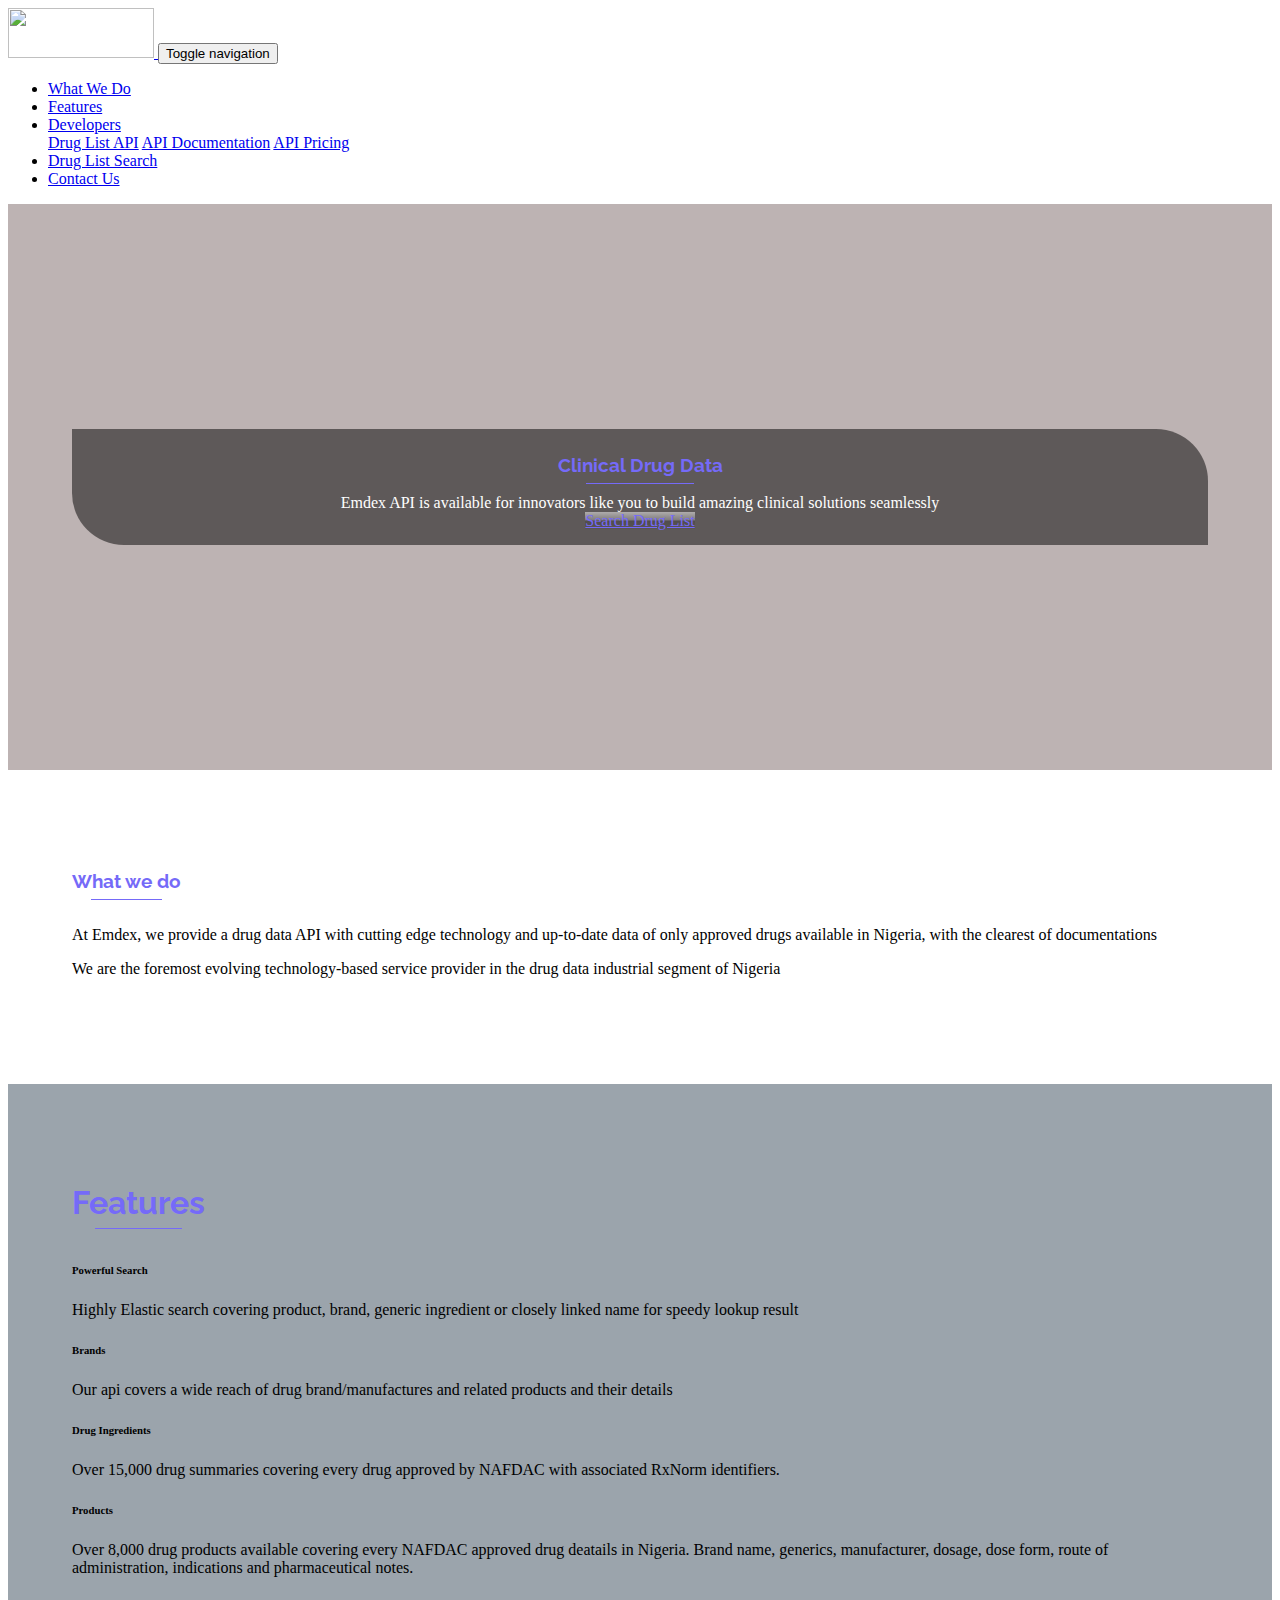
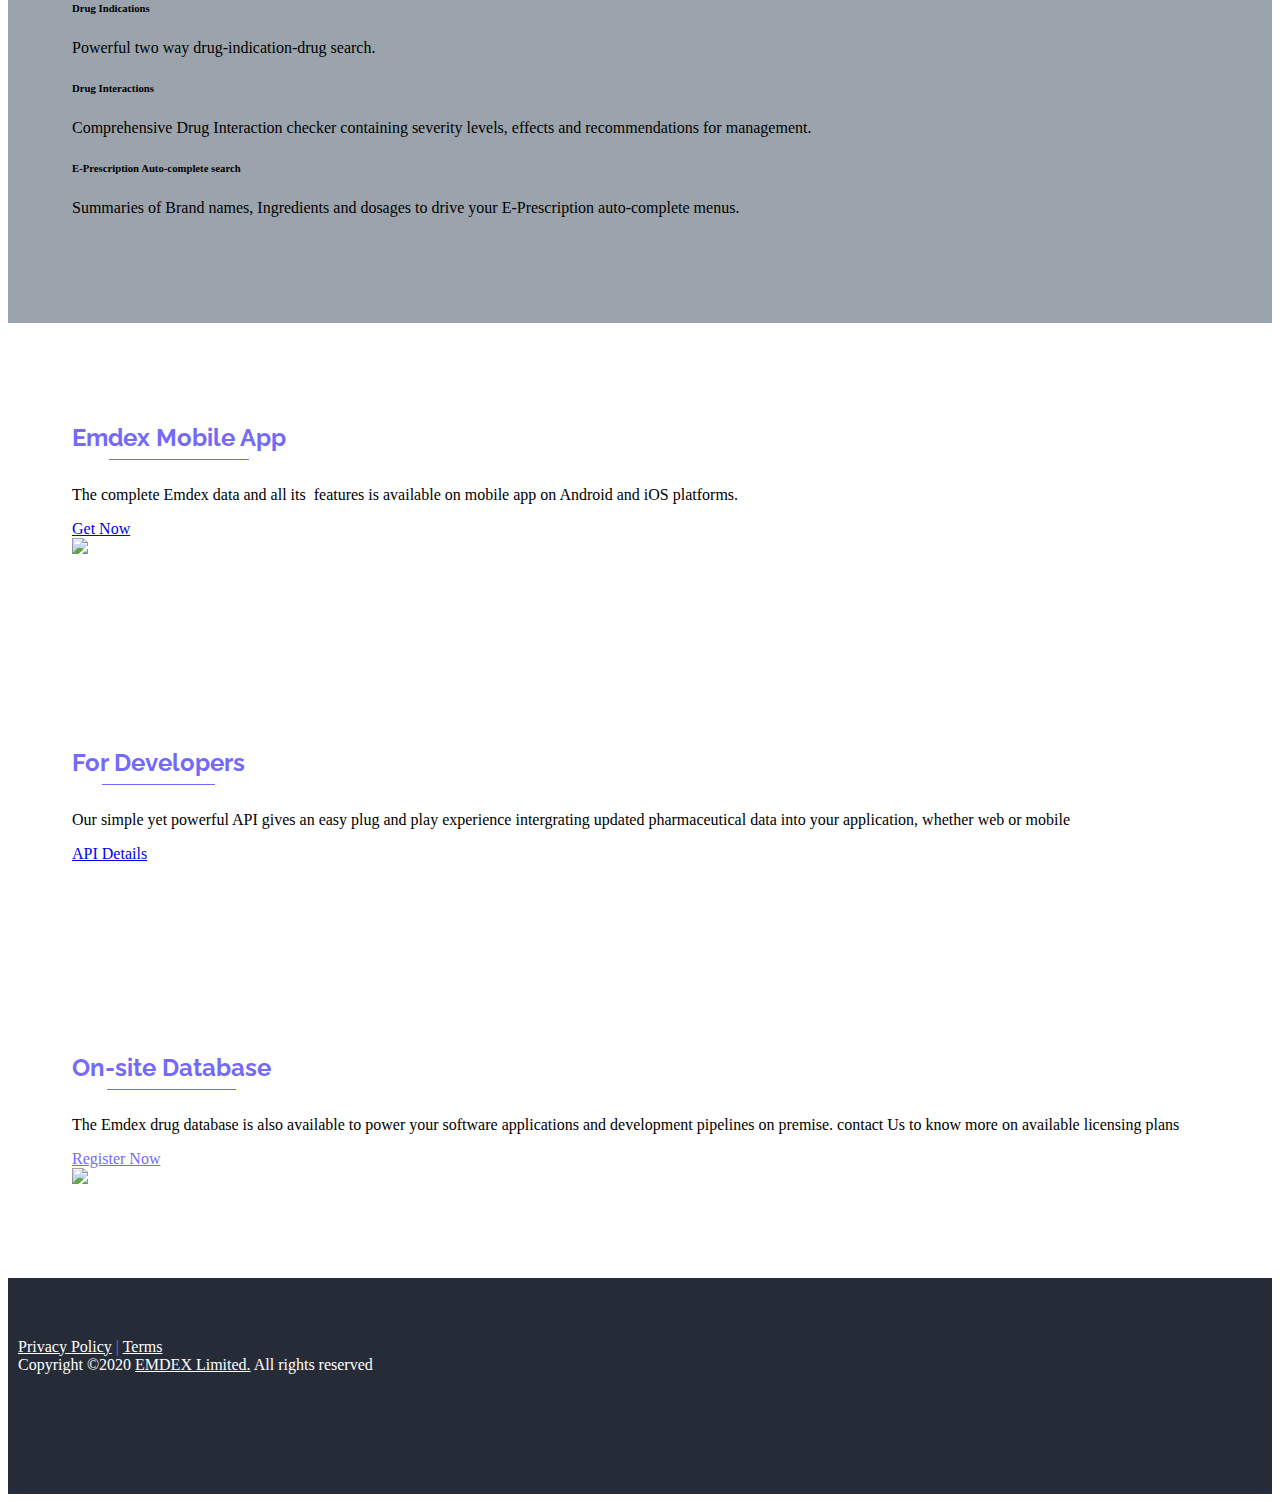
==== index.html @ ae84e309 "content added" ====
<!DOCTYPE html>
<html>

<head>
    <meta charset="utf-8" />
    <meta name="viewport" content="width=device-width, initial-scale=1.0, shrink-to-fit=no" />
    <title>DrugList Design</title>

    <link rel="preconnect" href="https://fonts.gstatic.com" />
    <link href="https://fonts.googleapis.com/css2?family=Raleway" rel="stylesheet" />

    <link rel="stylesheet" href="assets/bootstrap/css/bootstrap.min.css" />
    <link rel="stylesheet" href="assets/fonts/font-awesome.min.css" />

    <link rel="stylesheet" href="assets/css/features.css" />
    <link rel="stylesheet" href="assets/css/footer.css" />
    <link rel="stylesheet" href="https://cdnjs.cloudflare.com/ajax/libs/aos/2.1.1/aos.css" />
    <link rel="stylesheet" href="assets/css/mobile-side-menu.css" />
    <link rel="stylesheet" href="assets/css/header-nav.css" />
    <link rel="stylesheet" href="assets/css/section-1.css" />
    <link rel="stylesheet" href="assets/css/styles.css" />
    <link rel="stylesheet" href="style.css">
    <link rel="stylesheet" href="https://cdn.lineicons.com/2.0/LineIcons.css">
    <style>

    </style>
</head>

<body>
    <nav class="navbar navbar-light navbar-expand-lg">
        <div class="container">
            <a class="navbar-brand" href="#">
                <img src="https://emdexonline.com/wp-content/uploads/2017/12/logo-1.png" width="146" height="50" />
            </a>
            <button class="btn navbar-toggler border-0 show-mobile-navig" type="button">
                <span class="sr-only">Toggle navigation</span>
                <span class="navbar-toggler-icon"></span>
            </button>
            <div class="collapse navbar-collapse">
                <ul class="nav navbar-nav ml-auto">
                    <li class="nav-item header-nav" role="presentation">
                        <a class="nav-link" href="#whatwedo">What We Do</a>
                    </li>
                    <li class="nav-item header-nav" role="presentation">
                        <a class="nav-link active" href="#features">Features</a>
                    </li>
                    <li class="nav-item dropdown header-nav-dropdown">
                        <a class="dropdown-toggle nav-link" data-toggle="dropdown" aria-expanded="false"
                            href="#">Developers</a>
                        <div class="dropdown-menu" role="menu">
                            <a class="dropdown-item" role="presentation" href="#">Drug List API</a>
                            <a class="dropdown-item" role="presentation" href="#">API Documentation</a>
                            <a class="dropdown-item" role="presentation" href="#">API Pricing</a>
                        </div>
                    </li>
                    <li class="nav-item header-nav" role="presentation">
                        <a class="nav-link" href="/search">Drug List Search</a>
                    </li>
                    <li class="nav-item header-nav" role="presentation">
                        <a class="nav-link" href="/search">Contact Us</a>
                    </li>
                </ul>
            </div>
        </div>
    </nav>
    <div class="d-lg-none mobile-menu-overlay close-mobile-navig"></div>
    <div class="d-lg-none mobile-menu-box p-4">
        <button class="close text-danger fa-2x p-1 close-mobile-navig" id="mobile-menu-close-button">
            <span aria-hidden="true">×</span>
        </button>
        <div class="pb-5">
            <div class="mobile-menu-navigations">
                <a class="nav-link mobile-menu-navig" href="#whatwedo">What We Do</a>
                <a class="nav-link mobile-menu-navig" href="#features">Features</a>
                <div class="dropdown nav-dropdown mobile-menu-navig">
                    <a class="btn btn-block dropdown-toggle text-left" data-toggle="dropdown" aria-expanded="false"
                        role="button">Developer
                    </a>
                    <div class="dropdown-menu" role="menu">
                        <a class="dropdown-item" role="presentation" href="#">Drug List API</a>
                        <a class="dropdown-item" role="presentation" href="#">API Documentation</a>
                        <a class="dropdown-item" role="presentation" href="#">API Pricing</a>
                    </div>
                </div>
                <a class="nav-link mobile-menu-navig" href="/search">Drug List Search</a>
                <a class="nav-link mobile-menu-navig" href="/contact">Contact Us</a>
            </div>
        </div>
        <div class="d-flex justify-content-around mobile-menu-footer">
            <div class="small">
                <i class="fa fa-envelope mr-1"></i>
                <a href="mailto:info@druglist.ng">info@druglist.ng</a>
            </div>
            <div>
                <a class="mobile-nav-social-link"
                    href="https://www.facebook.com/sharer/sharer.php?u=https://emdexonline.com/&t=Home">
                    <i class="fa fa-facebook"></i>
                </a>
                <a class="mobile-nav-social-link" href="https://twitter.com/EMDEX_25">
                    <i class="fa fa-twitter"></i>
                </a>
                <a class="mobile-nav-social-link"
                    href="http://www.linkedin.com/shareArticle?mini=true&ro=true&trk=EasySocialShareButtons&title=Home&url=https://emdexonline.com/">
                    <i class="fa fa-linkedin"></i>
                </a>
                <a class="mobile-nav-social-link" href="whatsapp://send?text=Home%20https%3A%2F%2Femdexonline.com%2F">
                    <i class="fa fa-whatsapp"></i>
                </a>
            </div>
        </div>
    </div>

    <main>
        <section class="d-flex justify-content-center align-items-center page-section" id="rev_slider_1_1" style="
                    background-image: url('https://wallpaperaccess.com/full/2787390.png');
                    background-size: cover;
                    background-position: center center;
                    
                ">
            <div id="knowledge-box">
                <div class="overflow-hidden mb-2">
                    <h3 data-aos="slide-down" data-aos-delay="1000" data-aos-duration="1200" data-aos-once="true"
                        class="blue-header m-0">
                        <span class="text-primary" style="color:#756af8 !important;">Clinical Drug Data</span>
                    </h3>
                </div>
                <div data-aos="zoom-out-right" data-aos-delay="2000" data-aos-duration="1400" data-aos-once="true">
                    <span class="d-block">Emdex API is available for innovators like you </span>
                    <span class="d-block">to build amazing clinical solutions seamlessly</span>

                </div>
                <div class="text-right overflow-hidden" ;>

                    <div class="gradient-buttons">
                        <a class="btn btn-sm purp" role="button" data-aos="slide-left" data-aos-delay="2600"
                            data-aos-once="true" href="/search">Search Drug List</a>
                    </div>
                </div>
            </div>
        </section>
        <section class="d-flex justify-content-center align-items-center page-section p-4" id="whatwedo">
            <div class="container">
                <div class="text-center">
                    <h3 class="blue-header purp">What we do</h3>
                </div>

                <p class="text-center">
                    At Emdex, we provide a drug data API with
                    cutting edge technology and up-to-date data of only approved drugs
                    available in Nigeria, with the clearest of documentations
                    <br />
                </p>
                <p class="text-center">
                    We are the foremost evolving technology-based service provider
                    in the drug data industrial segment of Nigeria
                    <br />
                </p>
            </div>
        </section>
        <section class="text-white page-section py-5" id="features" style="background-color:#9ba4ac;">
            <div class="container">
                <div class="text-center">
                    <h1 class="blue-header purp">Features</h1>
                </div>

                <div class="row mb-3">
                    <div class="col-12 col-md-4 feature-column">
                        <div class="row no-gutters flex-nowrap">
                            <div class="col-auto">
                                <i class="lni lni-search feature-icon lni-32 purp" data-aos="flip-right"
                                    data-aos-duration="800"></i>
                            </div>
                            <div class="col">
                                <div>
                                    <h6>Powerful Search</h6>
                                    <p class="text-justify text-light">
                                        Highly Elastic search covering product, brand, generic
                                        ingredient or closely linked name for speedy lookup result<br />
                                    </p>
                                </div>
                            </div>
                        </div>
                    </div>
                    <div class="col-12 col-md-4 feature-column">
                        <div class="row no-gutters flex-nowrap">
                            <div class="col-auto">
                                <i class="lni lni-thumbs-up feature-icon lni-32 purp" data-aos="flip-right"
                                    data-aos-duration="800"></i>
                            </div>
                            <div class="col">
                                <div>
                                    <h6>Brands</h6>
                                    <p class="text-justify text-light">
                                        Our api covers a wide reach of drug brand/manufactures
                                        and related products and their details
                                        <br />
                                    </p>
                                </div>
                            </div>
                        </div>
                    </div>
                    <div class="col-12 col-md-4 feature-column">
                        <div class="row no-gutters flex-nowrap">
                            <div class="col-auto">
                                <!-- <i class="fa fa-plus-square feature-icon purp" data-aos="flip-right"
                                    data-aos-duration="800"></i> -->
                                <i class="lni lni-capsule feature-icon lni-32 purp" data-aos="flip-right"
                                    data-aos-duration="800"></i>
                            </div>
                            <div class="col">
                                <div>
                                    <h6>Drug Ingredients</h6>
                                    <p class="text-justify text-light">
                                        Over 15,000 drug summaries covering
                                        every drug approved by NAFDAC with
                                        associated RxNorm identifiers.<br />
                                    </p>
                                </div>
                            </div>
                        </div>
                    </div>
                </div>
                <div class="row mb-3">
                    <div class="col-12 col-md-4 feature-column">
                        <div class="row no-gutters flex-nowrap">
                            <div class="col-auto">
                                <!-- <i class="fa fa-briefcase feature-icon" data-aos="flip-right"
                                    data-aos-duration="800"></i> -->
                                <i class="lni lni-briefcase feature-icon lni-32 purp" data-aos="flip-right"
                                    data-aos-duration="800"></i>
                            </div>
                            <div class="col">
                                <div>
                                    <h6>Products</h6>
                                    <p class="text-justify text-light">
                                        Over 8,000 drug products
                                        available covering every NAFDAC
                                        approved drug deatails in Nigeria.
                                        Brand name, generics, manufacturer,
                                        dosage, dose form, route of
                                        administration, indications and
                                        pharmaceutical notes.<br />
                                    </p>
                                </div>
                            </div>
                        </div>
                    </div>
                    <div class="col-12 col-md-4">
                        <div class="row no-gutters">
                            <div class="col-12 feature-column mb-4">
                                <div class="row no-gutters flex-nowrap">
                                    <div class="col-auto">
                                        <!-- <i class="fa fa-user-md feature-icon" data-aos="flip-right"
                                            data-aos-duration="800"></i> -->
                                        <i class="lni lni-user feature-icon lni-32 purp" data-aos="flip-right"
                                            data-aos-duration="800"></i>
                                    </div>
                                    <div class="col">
                                        <div>
                                            <h6>Drug Indications</h6>
                                            <p class="text-justify text-light">
                                                Powerful two way
                                                drug-indication-drug search.
                                                <br />
                                            </p>
                                        </div>
                                    </div>
                                </div>
                            </div>
                            <div class="col-12 feature-column">
                                <div class="row no-gutters flex-nowrap">
                                    <div class="col-auto">
                                        <!-- <i class="fa fa-check feature-icon" data-aos="flip-right"
                                            data-aos-duration="800"></i> -->
                                        <i class="lni lni-checkmark-circle feature-icon lni-32 purp"
                                            data-aos="flip-right" data-aos-duration="800"></i>
                                    </div>
                                    <div class="col">
                                        <div>
                                            <h6>Drug Interactions</h6>
                                            <p class="text-justify text-light">
                                                Comprehensive Drug
                                                Interaction checker
                                                containing severity levels,
                                                effects and recommendations
                                                for management.<br />
                                            </p>
                                        </div>
                                    </div>
                                </div>
                            </div>
                        </div>
                    </div>
                    <div class="col-12 col-md-4 feature-column">
                        <div class="row no-gutters flex-nowrap">
                            <div class="col-auto">
                                <!-- <i class="fa fa-th feature-icon" data-aos="flip-right" data-aos-duration="800"></i> -->
                                <i class="lni lni-database feature-icon lni-32 purp" data-aos="flip-right"
                                    data-aos-duration="800"></i>
                            </div>
                            <div class="col">
                                <div>
                                    <h6>
                                        E-Prescription Auto-complete search
                                        <br />
                                    </h6>
                                    <p class="text-justify text-light">
                                        Summaries of Brand names,
                                        Ingredients and dosages to drive
                                        your E-Prescription auto-complete
                                        menus.
                                        <br />
                                    </p>
                                </div>
                            </div>
                        </div>
                    </div>
                </div>
            </div>
        </section>
        <section class="d-flex align-items-center page-section " id="mobileapp">
            <div class="container">
                <div class="row align-items-end">
                    <div class="col-12 col-md-6 py-5">
                        <h2 class="blue-header purp">Emdex Mobile App</h2>
                        <p>
                            The complete Emdex data and all its
                            &nbsp;features is available on mobile
                            app on Android and iOS platforms.
                            <br />
                        </p>
                        <a class="btn btn-outline-info btn-lg" role="button"
                            href="https://play.google.com/store/apps/details?id=com.itmedicus.emdex">Get Now</a>
                    </div>
                    <div class="col-12 col-md-6 py-5">
                        <img class="img-fluid" src="assets/img/m2.jpeg" />
                    </div>
                </div>
            </div>
        </section>
        <section class="text-white d-flex align-items-end page-section" id="database" style="
                    background-image: url('https://images.unsplash.com/photo-1562819606-b7a0ebd7e7c5?ixid=MXwxMjA3fDB8MHxzZWFyY2h8ODR8fHByb2dyYW1taW5nfGVufDB8MHwwfA%3D%3D&ixlib=rb-1.2.1&auto=format&fit=crop&w=600&q=60');
                    background-position: center center;
                    background-size: cover;
                ">
            <div class="container pb-5">
                <div class="row">
                    <div class="col-12 col-md-6">
                        <h2 class="blue-header text-white">
                            <i class="fa fa-code"></i>
                            <span>For Developers</span>
                        </h2>
                        <p>

                            Our simple yet powerful API gives an easy plug and play experience
                            intergrating updated pharmaceutical data into your application,
                            whether web or mobile<br />
                        </p>
                        <a class="btn btn-outline-info btn-lg" role="button" href="/api-overview">API Details</a>
                    </div>
                </div>
            </div>
        </section>
        <section class="d-flex align-items-center page-section" id="mobileapp">
            <div class="container">
                <div class="row align-items-center">
                    <div class="col-12 col-md-6 py-5">
                        <h2 class="blue-header">On-site Database</h2>
                        <p>
                            The Emdex drug database is also
                            available to power your software applications
                            and development pipelines on premise. contact Us
                            to know more on available licensing plans<br />
                        </p>
                        <a class="btn btn-outline-info purp" role="button" href="/contact">Register Now</a>
                    </div>
                    <div class="col-12 col-md-6 py-5">
                        <img class="img-fluid"
                            src="assets\img\204-2043007_web-server-and-database-icon-hd-png-download.png"
                            width="100%" />
                    </div>
                </div>
            </div>
        </section>
        <footer class="text-center">
            <div>
                <span>
                    <a href="/privacy">Privacy Policy</a>
                </span>
                <span class="mx-1 purp">|</span>
                <span>
                    <a href="/terms">Terms</a>
                </span>
            </div>
            <div>
                <span class="mx-1">
                    Copyright ©2020 <a href="https://emdexonline.com/">EMDEX Limited.</a>
                    All rights reserved
                </span>
            </div>
        </footer>
    </main>
    <script src="assets/js/jquery.min.js"></script>
    <script src="assets/bootstrap/js/bootstrap.min.js"></script>
    <script src="https://unpkg.com/aos@next/dist/aos.js"></script>
    <script src="assets/js/bs-animation.js"></script>
    <script src="https://cdnjs.cloudflare.com/ajax/libs/vue/3.0.5/vue.cjs.js"
        integrity="sha512-tbfpVZegVjOUS9H3X526XZJxi/dPnhiGRM8Z83AY8kbFBrZLuug/mU57PJJsdXn38dlXjrUxtaEOl11Y1uoaRQ=="
        crossorigin="anonymous"></script>
    <script src="assets/js/general.js"></script>
</body>

</html>
---- assets/css/footer.css ----
footer {
  background: #262c37 none repeat center top;
  padding: 60px 10px 120px;
}

footer * {
  color: white;
}

.social-icons {
  transform: scale(1.5);
}

.social-icons {
  display: flex;
  justify-content: center;
  align-content: center;
  flex-direction: row;
  margin: 0;
  padding: 0;
  list-style: none;
}
.main {
  height: 100vh;
  background: white;
  display: flex;
  justify-content: center;
  flex-direction: column;
}
.social-icon {
  opacity: 0;
  transition: opacity 0.3s;
}
.social-icon svg {
  overflow: visible !important;
}
.social-icon .si-splash,
.social-icon .si-grid {
  display: none;
  visibility: hidden;
}
.social-icon .si-icon {
  transform-origin: "center center";
}
---- assets/css/mobile-side-menu.css ----
.mobile-menu-overlay {
    position: fixed;
    top: 0;
    bottom: 0;
    left: 0;
    right: 0;
    background-color: rgba(17, 17, 17, 0.4);
    transition: all .4s ease-in;
    /*transform: translateX(100%);*/
    opacity: 0;
    visibility: hidden;
}

body.show-mobile-menu .mobile-menu-overlay {
    opacity: 1;
    visibility: visible;
}

.mobile-menu-box {
    width: 100%;
    background-color: white;
    position: fixed;
    top: 0;
    bottom: 0;
    right: 0;
    max-width: 330px;
    transform: translateX(100%);
    transition: all .4s ease-in;
    z-index: 9056;
}

body.show-mobile-menu .mobile-menu-box {
    transform: unset;
}

#mobile-menu-close-button {
    position: absolute;
    top: 0;
    right: 0;
}

.mobile-menu-navigations {
    display: flex;
    flex-flow: column;
}

.mobile-menu-navigations .nav-link {
}

.mobile-menu-navigations .nav-link, .mobile-menu-navigations .nav-dropdown {
    padding: 15.5px 30px 15.5px 0;
    text-transform: uppercase;
    color: #756af8 !important;
}

.mobile-menu-navigations .mobile-menu-navig:not(:last-child){
    border-bottom: 1px solid #80808033;
}

.mobile-menu-navigations .nav-dropdown {
}

.mobile-menu-navigations .nav-dropdown > a.dropdown-toggle {
    padding: 0;
}

.mobile-menu-navigations .nav-dropdown .dropdown-menu {
    position: relative !important;
    border: none;
    width: 100%;
    font-size: 95%;
    transition: all .4s ease-in;
    transform: unset !important;
}

.mobile-nav-social-link {
    border-radius: 100%;
    width: 24px;
    display: inline-flex;
    height: 24px;
    align-items: center;
    justify-content: center;
    margin: 1px;
    text-decoration: none !important;
    transition: all .3s ease-in;
}

.mobile-nav-social-link>* {
    text-decoration: none !important;
}

.mobile-nav-social-link:hover {
    background-color: rgb(0, 123, 255);
    color: white;
}
---- assets/css/section-1.css ----
#rev_slider_1_1 {
  padding: 25vh 5vw !important;
  background-color: rgb(38 4 4 / 30%);
  background-blend-mode: overlay;
}


#knowledge-box {
  padding: 15px 6vw;
  background-color: rgba(0, 0, 0, 0.5);
  border-radius: 0 52px;
  text-align: center;
  color: white;
  overflow: hidden;
}
---- assets/css/styles.css ----
.blue-header {
  color: #756af8;
  display: inline-block;
  margin: 10px auto;
  font-weight: bold;
  font-family: Raleway;
}

.blue-header:after {
  content: " ";
  display: block;
  width: 65%;
  height: 1px;
  background-color: #756af8;
  margin: auto;
  margin-top: 7px;
}

.btn-blue {
  background-color: rgb(103, 201, 224);
  color: white;
}

.page-section {
  padding: 10vh 5vw !important;
}

.gradient-buttons .btn {
  background-image: linear-gradient(to bottom, rgba(255, 255, 255, 0.5), rgba(255, 255, 255, 0.2) 49%, rgba(0, 0, 0, 0.15) 51%, rgba(0, 0, 0, 0.05));
  background-repeat: repeat-x;
}
.purp{
  color:#756af8;
}
.purp-header a:hover{
  color:#756af8;
}
.page-section-bg{
  color:#9ba4ac;
}

.header-section {
  height: 600px;
  width: 100vw;
  background: black;
  overflow: hidden;
}

.header-section > img {
 object-fit: cover;
 opacity: 0.4;
}
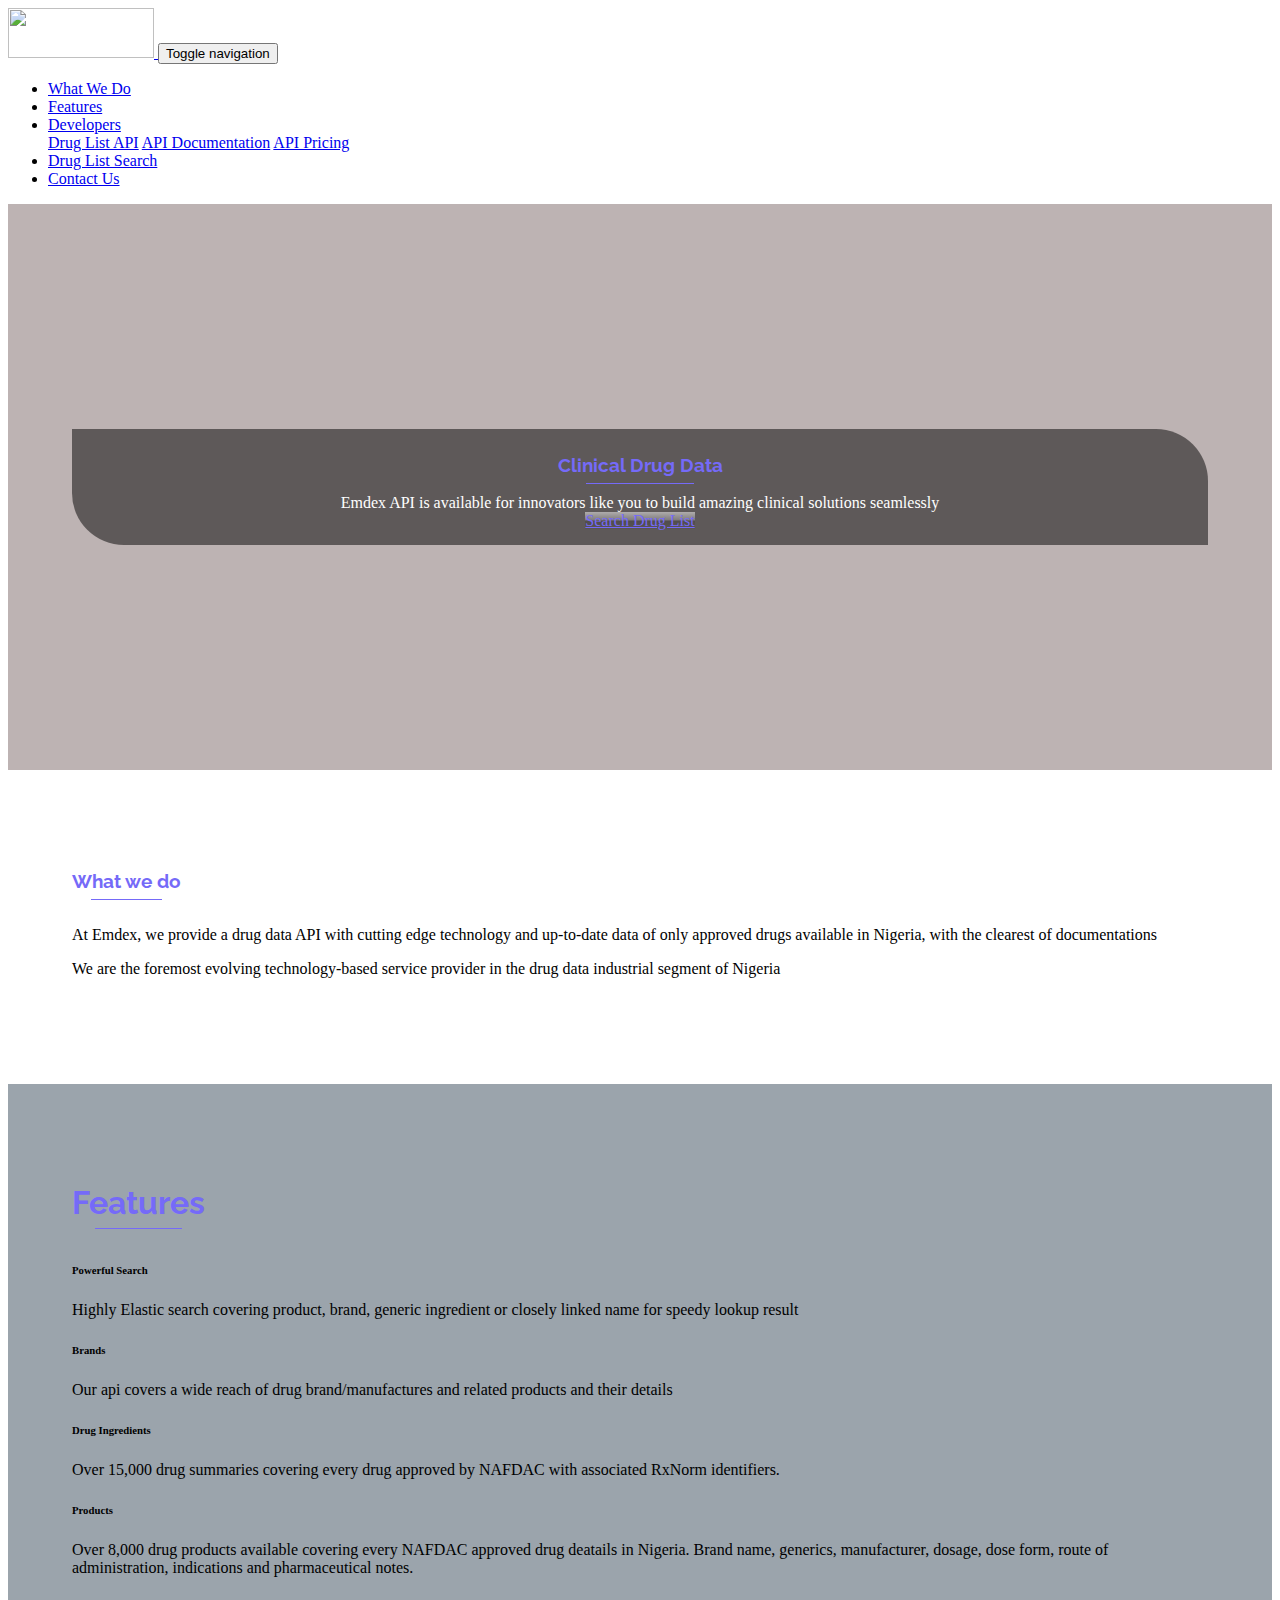
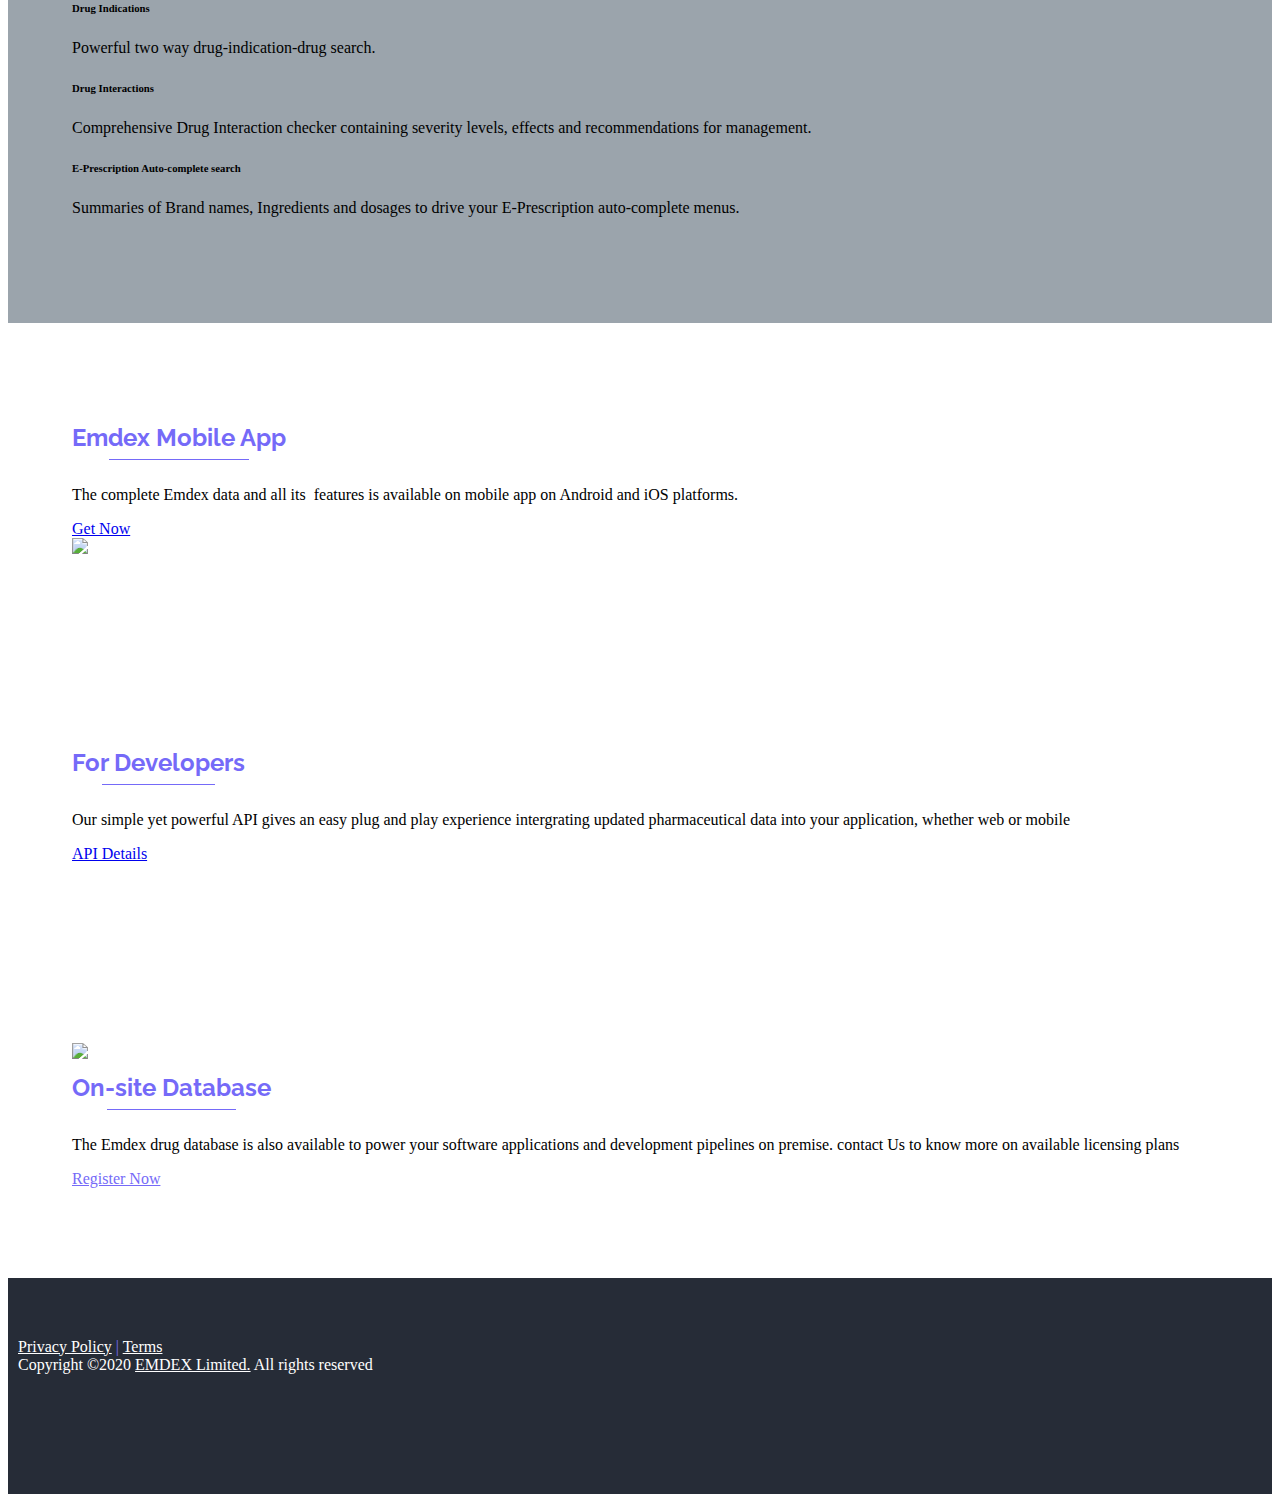
==== commit b5922118: "scroll back fix" ====
--- a/index.html
+++ b/index.html
@@ -114,6 +114,7 @@
         <section class="d-flex justify-content-center align-items-center page-section" id="rev_slider_1_1" style="
                     background-image: url('https://wallpaperaccess.com/full/2787390.png');
                     background-size: cover;
+                    background-attachment: fixed;
                     background-position: center center;
                     
                 ">
@@ -133,7 +134,7 @@
 
                     <div class="gradient-buttons">
                         <a class="btn btn-sm purp" role="button" data-aos="slide-left" data-aos-delay="2600"
-                            data-aos-once="true" href="/search">Search Drug List</a>
+                            data-aos-once="true" href="/search.html">Search Drug List</a>
                     </div>
                 </div>
             </div>
@@ -322,18 +323,19 @@
             <div class="container">
                 <div class="row align-items-end">
                     <div class="col-12 col-md-6 py-5">
-                        <h2 class="blue-header purp">Emdex Mobile App</h2>
-                        <p>
+                        <h2 data-aos="slide-down" data-aos-delay="1000" data-aos-duration="1200" data-aos-once="true" class="blue-header purp">Emdex Mobile App</h2>
+                        <p data-aos="zoom-in-left" data-aos-delay="1000" data-aos-duration="1200" data-aos-once="true">
                             The complete Emdex data and all its
                             &nbsp;features is available on mobile
                             app on Android and iOS platforms.
                             <br />
                         </p>
-                        <a class="btn btn-outline-info btn-lg" role="button"
+                        <a data-aos="fade-down-right" data-aos-delay="1000" data-aos-duration="1200" data-aos-once="true"
+                        class="btn btn-outline-info btn-lg" role="button"
                             href="https://play.google.com/store/apps/details?id=com.itmedicus.emdex">Get Now</a>
                     </div>
                     <div class="col-12 col-md-6 py-5">
-                        <img class="img-fluid" src="assets/img/m2.jpeg" />
+                        <img class="img-fluid" src="assets\img\m2.jpeg" />
                     </div>
                 </div>
             </div>
@@ -341,6 +343,7 @@
         <section class="text-white d-flex align-items-end page-section" id="database" style="
                     background-image: url('https://images.unsplash.com/photo-1562819606-b7a0ebd7e7c5?ixid=MXwxMjA3fDB8MHxzZWFyY2h8ODR8fHByb2dyYW1taW5nfGVufDB8MHwwfA%3D%3D&ixlib=rb-1.2.1&auto=format&fit=crop&w=600&q=60');
                     background-position: center center;
+                    background-attachment: fixed;
                     background-size: cover;
                 ">
             <div class="container pb-5">
@@ -348,9 +351,11 @@
                     <div class="col-12 col-md-6">
                         <h2 class="blue-header text-white">
                             <i class="fa fa-code"></i>
-                            <span>For Developers</span>
+                            <span data-aos="fade-up" data-aos-delay="1000" data-aos-duration="1200" data-aos-once="true">For Developers</span>
                         </h2>
-                        <p>
+                        <p data-aos="fade-down"
+                        data-aos-easing="linear"
+                        data-aos-duration="1500">
 
                             Our simple yet powerful API gives an easy plug and play experience
                             intergrating updated pharmaceutical data into your application,
@@ -364,6 +369,11 @@
         <section class="d-flex align-items-center page-section" id="mobileapp">
             <div class="container">
                 <div class="row align-items-center">
+                    <div class="col-12 col-md-6 py-5">
+                        <img class="img-fluid"
+                            src="assets\img\204-2043007_web-server-and-database-icon-hd-png-download.png"
+                            width="100%" />
+                    </div>
                     <div class="col-12 col-md-6 py-5">
                         <h2 class="blue-header">On-site Database</h2>
                         <p>
@@ -374,11 +384,7 @@
                         </p>
                         <a class="btn btn-outline-info purp" role="button" href="/contact">Register Now</a>
                     </div>
-                    <div class="col-12 col-md-6 py-5">
-                        <img class="img-fluid"
-                            src="assets\img\204-2043007_web-server-and-database-icon-hd-png-download.png"
-                            width="100%" />
-                    </div>
+                    
                 </div>
             </div>
         </section>
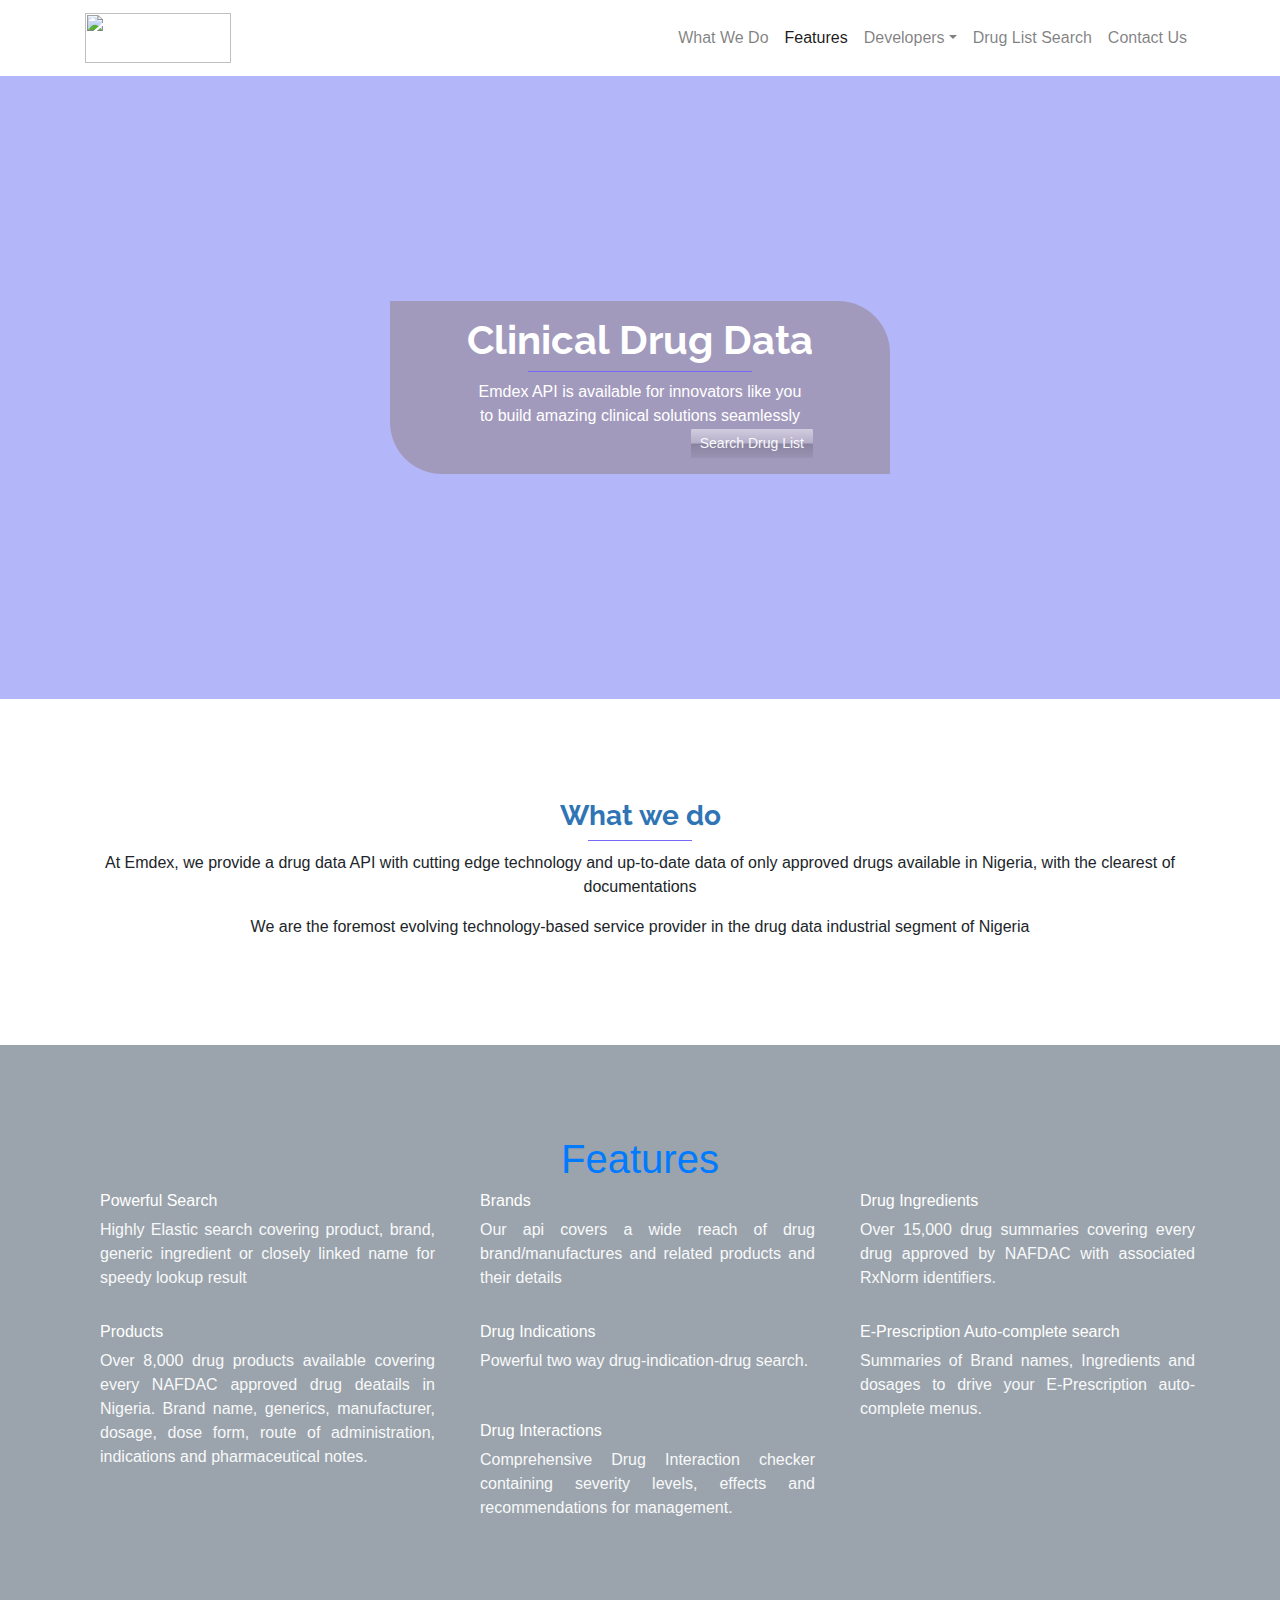
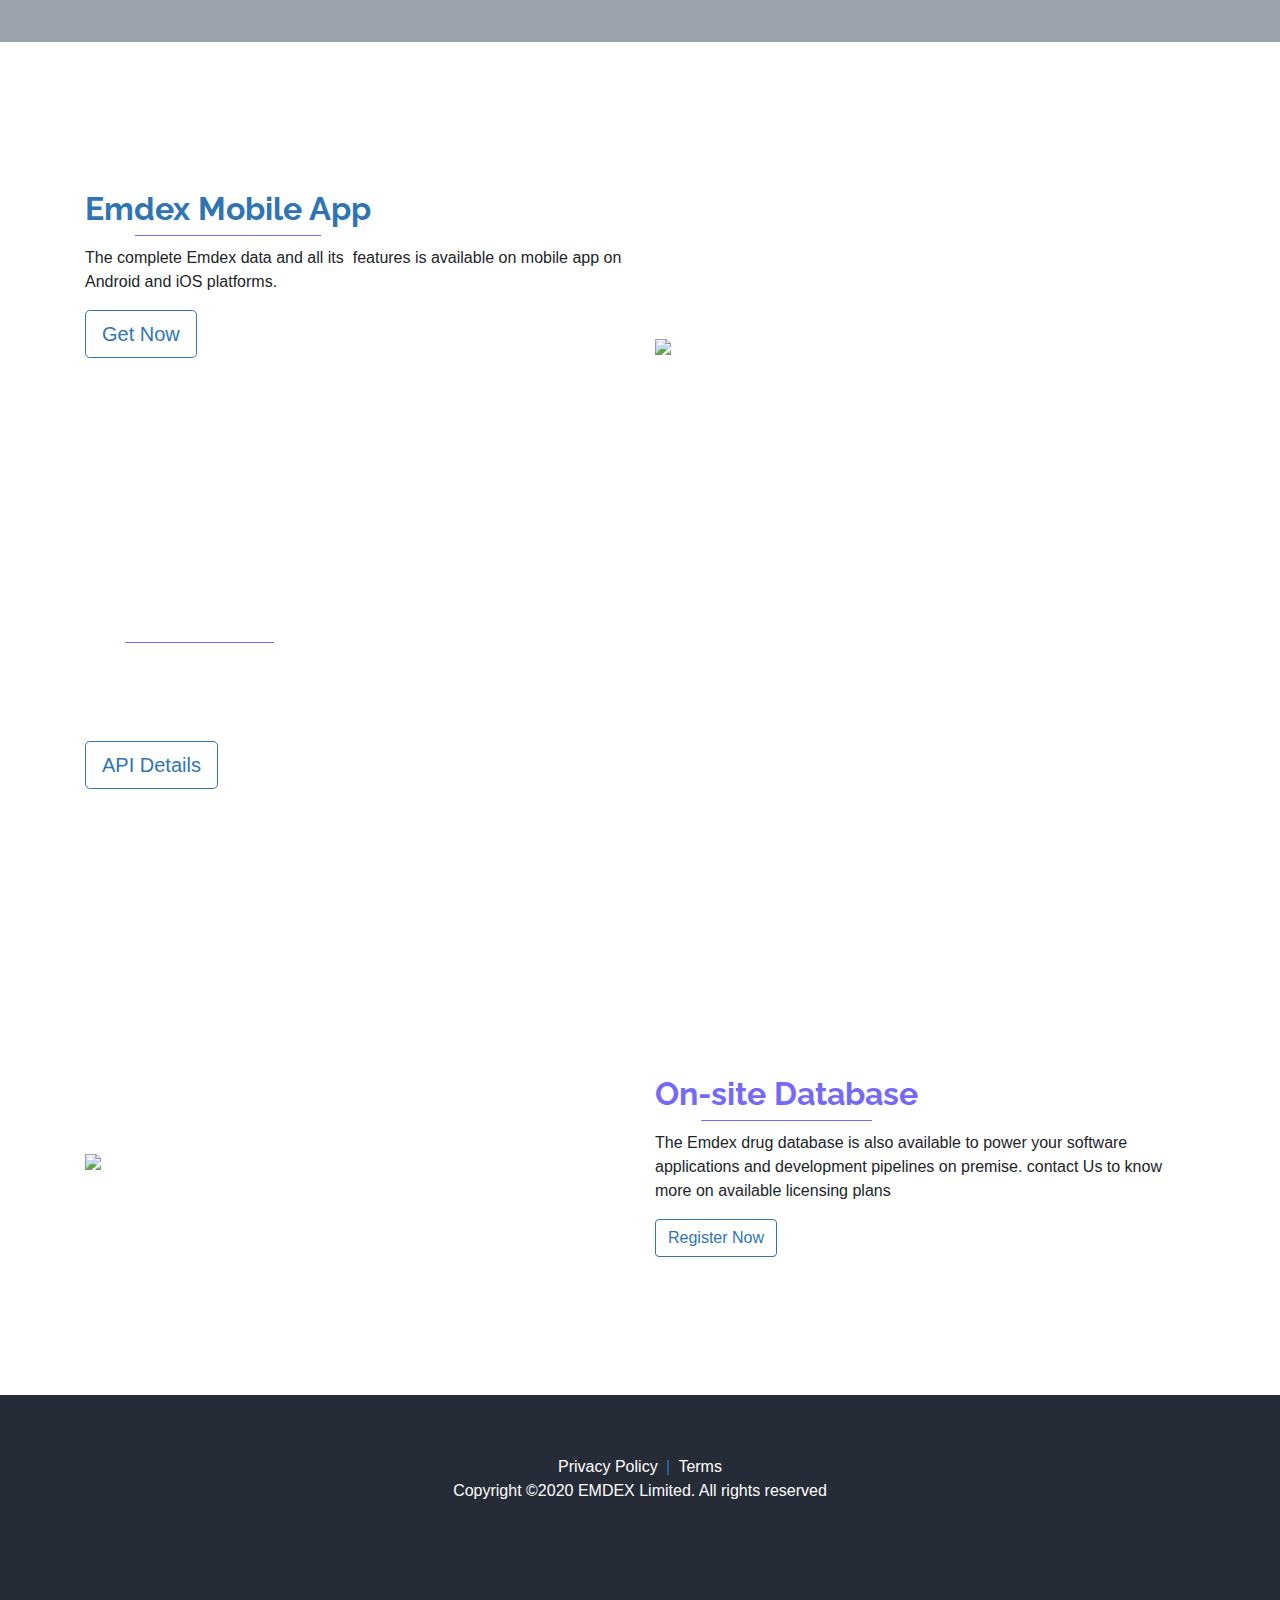
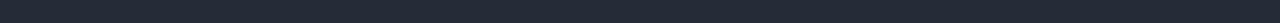
==== commit e0d68463: "bg ammendment" ====
--- a/index.html
+++ b/index.html
@@ -4,7 +4,7 @@
 <head>
     <meta charset="utf-8" />
     <meta name="viewport" content="width=device-width, initial-scale=1.0, shrink-to-fit=no" />
-    <title>DrugList Design</title>
+    <title>Emdex API</title>
 
     <link rel="preconnect" href="https://fonts.gstatic.com" />
     <link href="https://fonts.googleapis.com/css2?family=Raleway" rel="stylesheet" />
@@ -120,10 +120,10 @@
                 ">
             <div id="knowledge-box">
                 <div class="overflow-hidden mb-2">
-                    <h3 data-aos="slide-down" data-aos-delay="1000" data-aos-duration="1200" data-aos-once="true"
+                    <h1 data-aos="slide-down" data-aos-delay="1000" data-aos-duration="1200" data-aos-once="true"
                         class="blue-header m-0">
-                        <span class="text-primary" style="color:#756af8 !important;">Clinical Drug Data</span>
-                    </h3>
+                        <span class="text-white">Clinical Drug Data</span>
+                    </h1>
                 </div>
                 <div data-aos="zoom-out-right" data-aos-delay="2000" data-aos-duration="1400" data-aos-once="true">
                     <span class="d-block">Emdex API is available for innovators like you </span>
@@ -133,7 +133,7 @@
                 <div class="text-right overflow-hidden" ;>
 
                     <div class="gradient-buttons">
-                        <a class="btn btn-sm purp" role="button" data-aos="slide-left" data-aos-delay="2600"
+                        <a class="btn btn-sm text-light" role="button" data-aos="slide-left" data-aos-delay="2600"
                             data-aos-once="true" href="/search.html">Search Drug List</a>
                     </div>
                 </div>
@@ -161,7 +161,7 @@
         <section class="text-white page-section py-5" id="features" style="background-color:#9ba4ac;">
             <div class="container">
                 <div class="text-center">
-                    <h1 class="blue-header purp">Features</h1>
+                    <h1 class="text-primary">Features</h1>
                 </div>
 
                 <div class="row mb-3">
@@ -323,15 +323,16 @@
             <div class="container">
                 <div class="row align-items-end">
                     <div class="col-12 col-md-6 py-5">
-                        <h2 data-aos="slide-down" data-aos-delay="1000" data-aos-duration="1200" data-aos-once="true" class="blue-header purp">Emdex Mobile App</h2>
+                        <h2 data-aos="slide-down" data-aos-delay="1000" data-aos-duration="1200" data-aos-once="true"
+                            class="blue-header purp">Emdex Mobile App</h2>
                         <p data-aos="zoom-in-left" data-aos-delay="1000" data-aos-duration="1200" data-aos-once="true">
                             The complete Emdex data and all its
                             &nbsp;features is available on mobile
                             app on Android and iOS platforms.
                             <br />
                         </p>
-                        <a data-aos="fade-down-right" data-aos-delay="1000" data-aos-duration="1200" data-aos-once="true"
-                        class="btn btn-outline-info btn-lg" role="button"
+                        <a data-aos="fade-down-right" data-aos-delay="1000" data-aos-duration="1200"
+                            data-aos-once="true" class="btn btn-outline-info btn-lg" role="button"
                             href="https://play.google.com/store/apps/details?id=com.itmedicus.emdex">Get Now</a>
                     </div>
                     <div class="col-12 col-md-6 py-5">
@@ -351,18 +352,17 @@
                     <div class="col-12 col-md-6">
                         <h2 class="blue-header text-white">
                             <i class="fa fa-code"></i>
-                            <span data-aos="fade-up" data-aos-delay="1000" data-aos-duration="1200" data-aos-once="true">For Developers</span>
+                            <span data-aos="fade-up" data-aos-delay="1000" data-aos-duration="1200"
+                                data-aos-once="true">For Developers</span>
                         </h2>
-                        <p data-aos="fade-down"
-                        data-aos-easing="linear"
-                        data-aos-duration="1500">
+                        <p data-aos="fade-down" data-aos-easing="linear" data-aos-duration="1500">
 
                             Our simple yet powerful API gives an easy plug and play experience
                             intergrating updated pharmaceutical data into your application,
                             whether web or mobile<br />
                         </p>
                         <a class="btn btn-outline-info btn-lg" role="button" href="/api-overview">API Details</a>
-                    </div>
+                    </div>                    
                 </div>
             </div>
         </section>
@@ -384,7 +384,7 @@
                         </p>
                         <a class="btn btn-outline-info purp" role="button" href="/contact">Register Now</a>
                     </div>
-                    
+
                 </div>
             </div>
         </section>
@@ -414,6 +414,30 @@
         integrity="sha512-tbfpVZegVjOUS9H3X526XZJxi/dPnhiGRM8Z83AY8kbFBrZLuug/mU57PJJsdXn38dlXjrUxtaEOl11Y1uoaRQ=="
         crossorigin="anonymous"></script>
     <script src="assets/js/general.js"></script>
+
+    <!-- GetButton.io widget -->
+    <script type="text/javascript">
+        (function () {
+            var options = {
+                whatsapp: "+23409137707338", // WhatsApp number
+                call_to_action: "Message us", // Call to action
+                position: "right", // Position may be 'right' or 'left'
+            };
+            var proto = document.location.protocol,
+                host = "getbutton.io",
+                url = proto + "//static." + host;
+            var s = document.createElement('script');
+            s.type = 'text/javascript';
+            s.async = true;
+            s.src = url + '/widget-send-button/js/init.js';
+            s.onload = function () {
+                WhWidgetSendButton.init(host, proto, options);
+            };
+            var x = document.getElementsByTagName('script')[0];
+            x.parentNode.insertBefore(s, x);
+        })();
+    </script>
+    <!-- /GetButton.io widget -->
 </body>
 
 </html>--- a/assets/css/features.css
+++ b/assets/css/features.css
@@ -0,0 +1,15 @@
+.feature-column .feature-img {
+  max-width: 65px;
+  margin-right: 15px;
+}
+
+.feature-column .feature-icon {
+  font-size: 50px;
+  color: #2F75B5;
+  margin-right: 15px;
+}
+
+/* #9ba4ac */
+
+/* #4482c8 */ 
+/* nice light blue */--- a/assets/css/mobile-side-menu.css
+++ b/assets/css/mobile-side-menu.css
@@ -50,7 +50,7 @@
 .mobile-menu-navigations .nav-link, .mobile-menu-navigations .nav-dropdown {
     padding: 15.5px 30px 15.5px 0;
     text-transform: uppercase;
-    color: #756af8 !important;
+    color: #0851AA !important;
 }
 
 .mobile-menu-navigations .mobile-menu-navig:not(:last-child){
@@ -90,6 +90,6 @@
 }
 
 .mobile-nav-social-link:hover {
-    background-color: rgb(0, 123, 255);
+    background-color: #0851AA;
     color: white;
 }
--- a/assets/css/section-1.css
+++ b/assets/css/section-1.css
@@ -1,13 +1,13 @@
 #rev_slider_1_1 {
   padding: 25vh 5vw !important;
-  background-color: rgb(38 4 4 / 30%);
+  background-color: rgb(7 12 238 / 30%);
   background-blend-mode: overlay;
 }
 
 
 #knowledge-box {
   padding: 15px 6vw;
-  background-color: rgba(0, 0, 0, 0.5);
+  background-color: rgba(143, 125, 125, 0.5);
   border-radius: 0 52px;
   text-align: center;
   color: white;
--- a/assets/css/styles.css
+++ b/assets/css/styles.css
@@ -30,10 +30,10 @@
   background-repeat: repeat-x;
 }
 .purp{
-  color:#756af8;
+  color:#2F75B5;
 }
 .purp-header a:hover{
-  color:#756af8;
+  color:#2F75B5;
 }
 .page-section-bg{
   color:#9ba4ac;
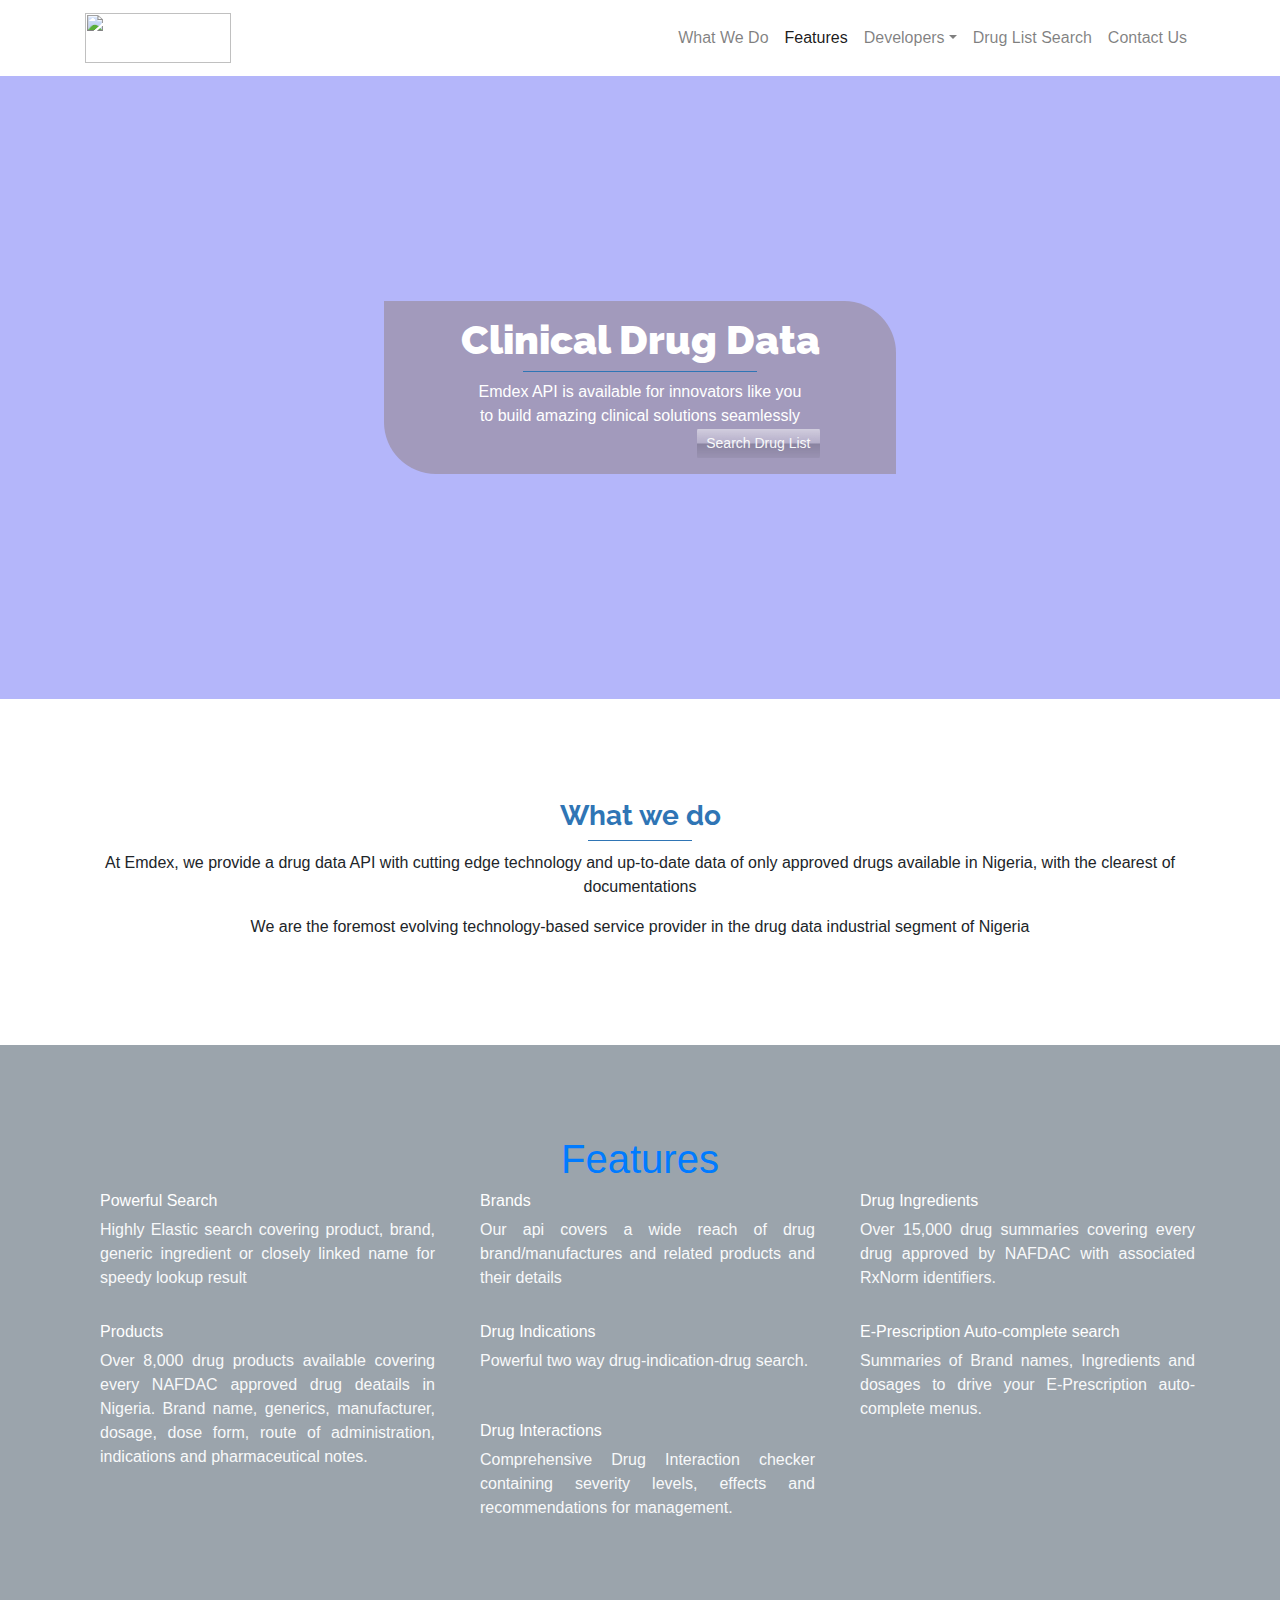
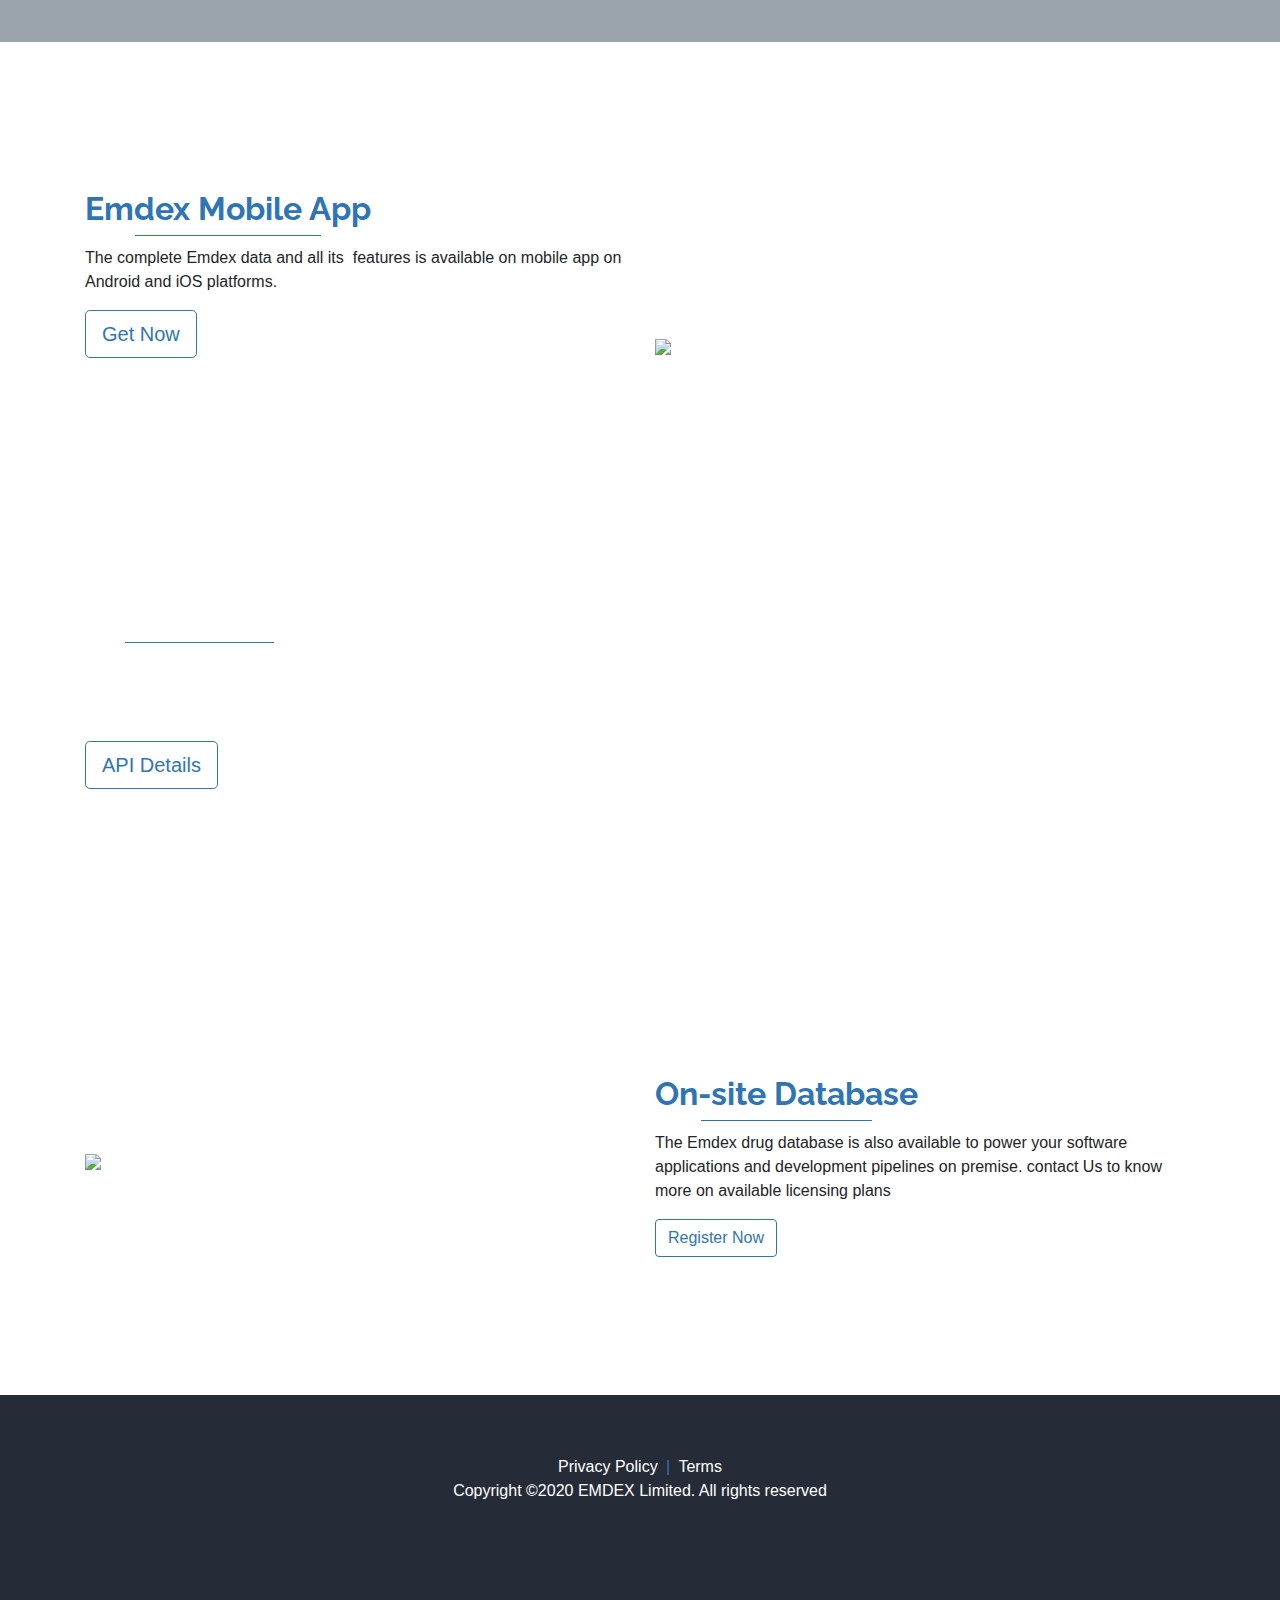
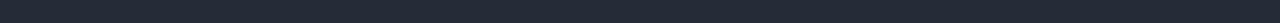
==== commit 97e11ba9: "showable" ====
--- a/index.html
+++ b/index.html
@@ -122,7 +122,8 @@
                 <div class="overflow-hidden mb-2">
                     <h1 data-aos="slide-down" data-aos-delay="1000" data-aos-duration="1200" data-aos-once="true"
                         class="blue-header m-0">
-                        <span class="text-white">Clinical Drug Data</span>
+                        <span class="text-white">
+                            <strong>Clinical Drug Data</strong></span>
                     </h1>
                 </div>
                 <div data-aos="zoom-out-right" data-aos-delay="2000" data-aos-duration="1400" data-aos-once="true">
@@ -362,7 +363,7 @@
                             whether web or mobile<br />
                         </p>
                         <a class="btn btn-outline-info btn-lg" role="button" href="/api-overview">API Details</a>
-                    </div>                    
+                    </div>
                 </div>
             </div>
         </section>
--- a/assets/css/styles.css
+++ b/assets/css/styles.css
@@ -1,5 +1,5 @@
 .blue-header {
-  color: #756af8;
+  color: #2F75B5;
   display: inline-block;
   margin: 10px auto;
   font-weight: bold;
@@ -11,7 +11,7 @@
   display: block;
   width: 65%;
   height: 1px;
-  background-color: #756af8;
+  background-color: #2F75B5;
   margin: auto;
   margin-top: 7px;
 }
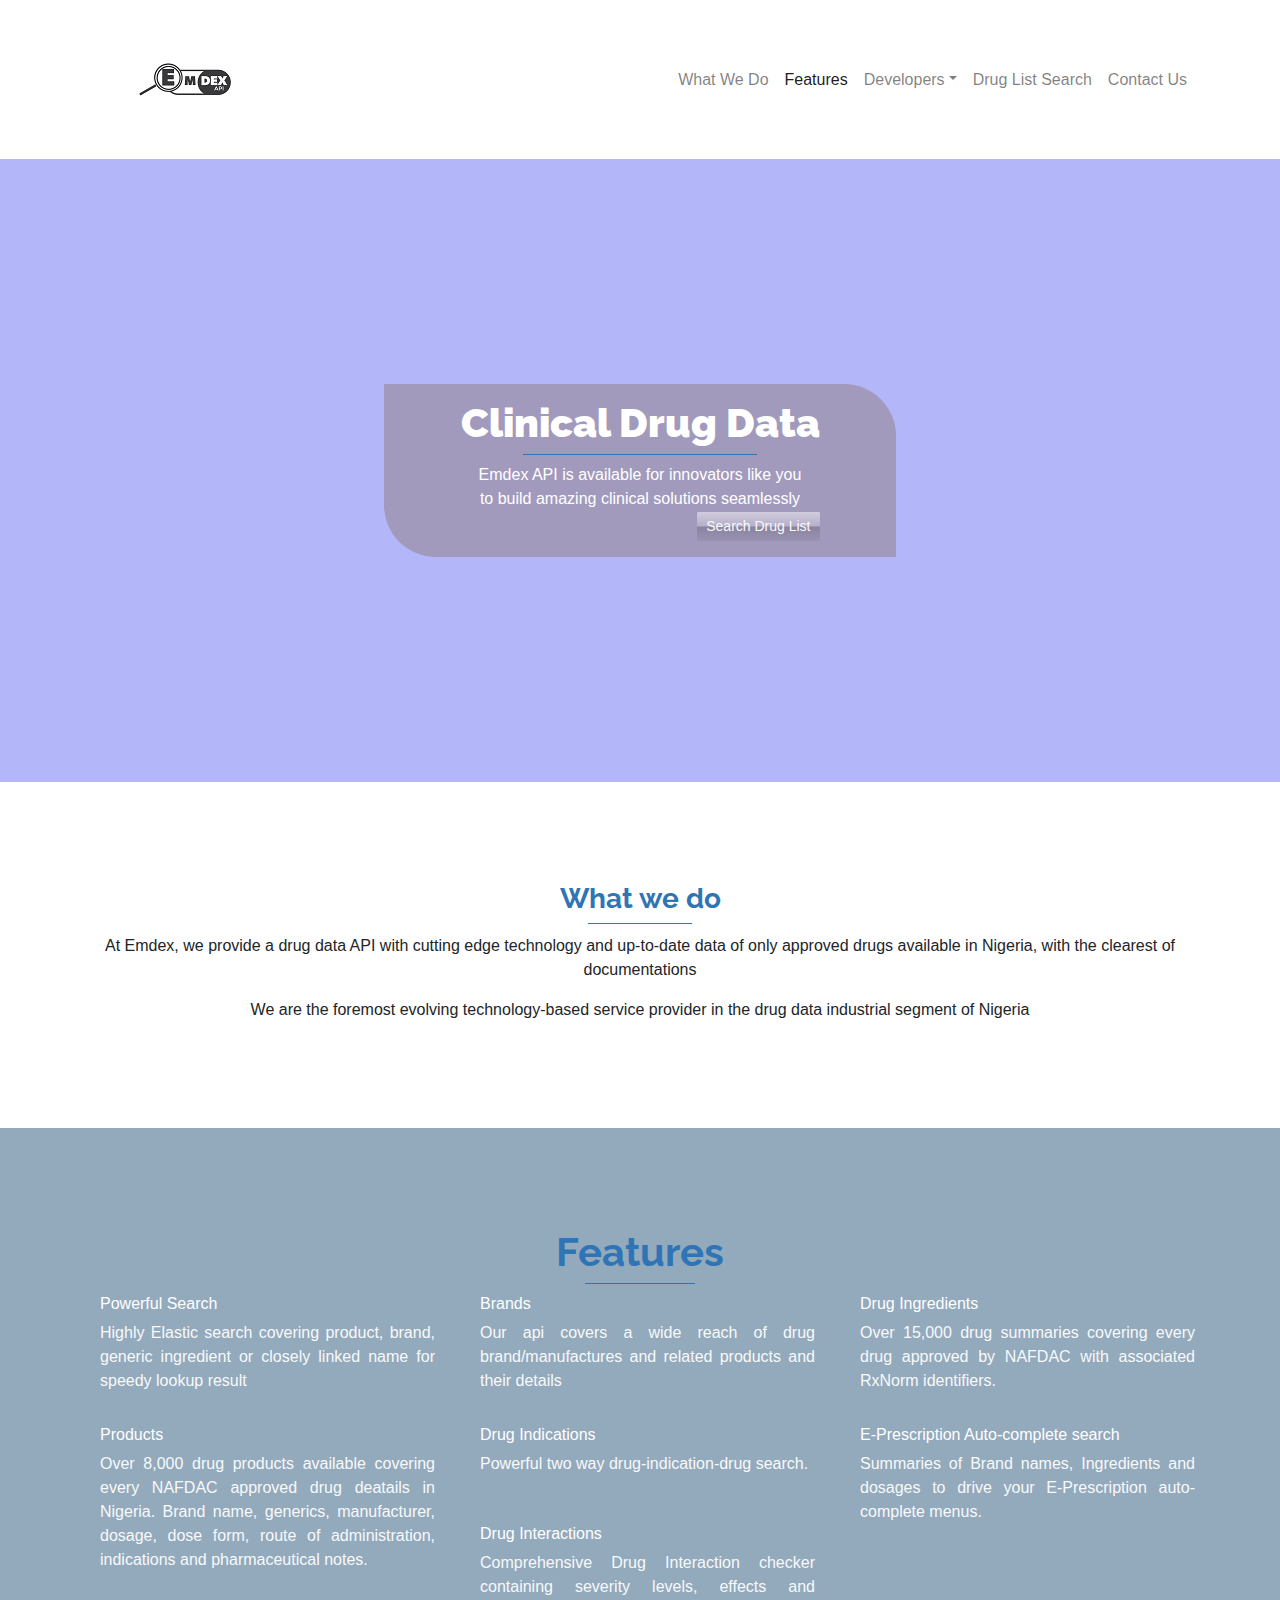
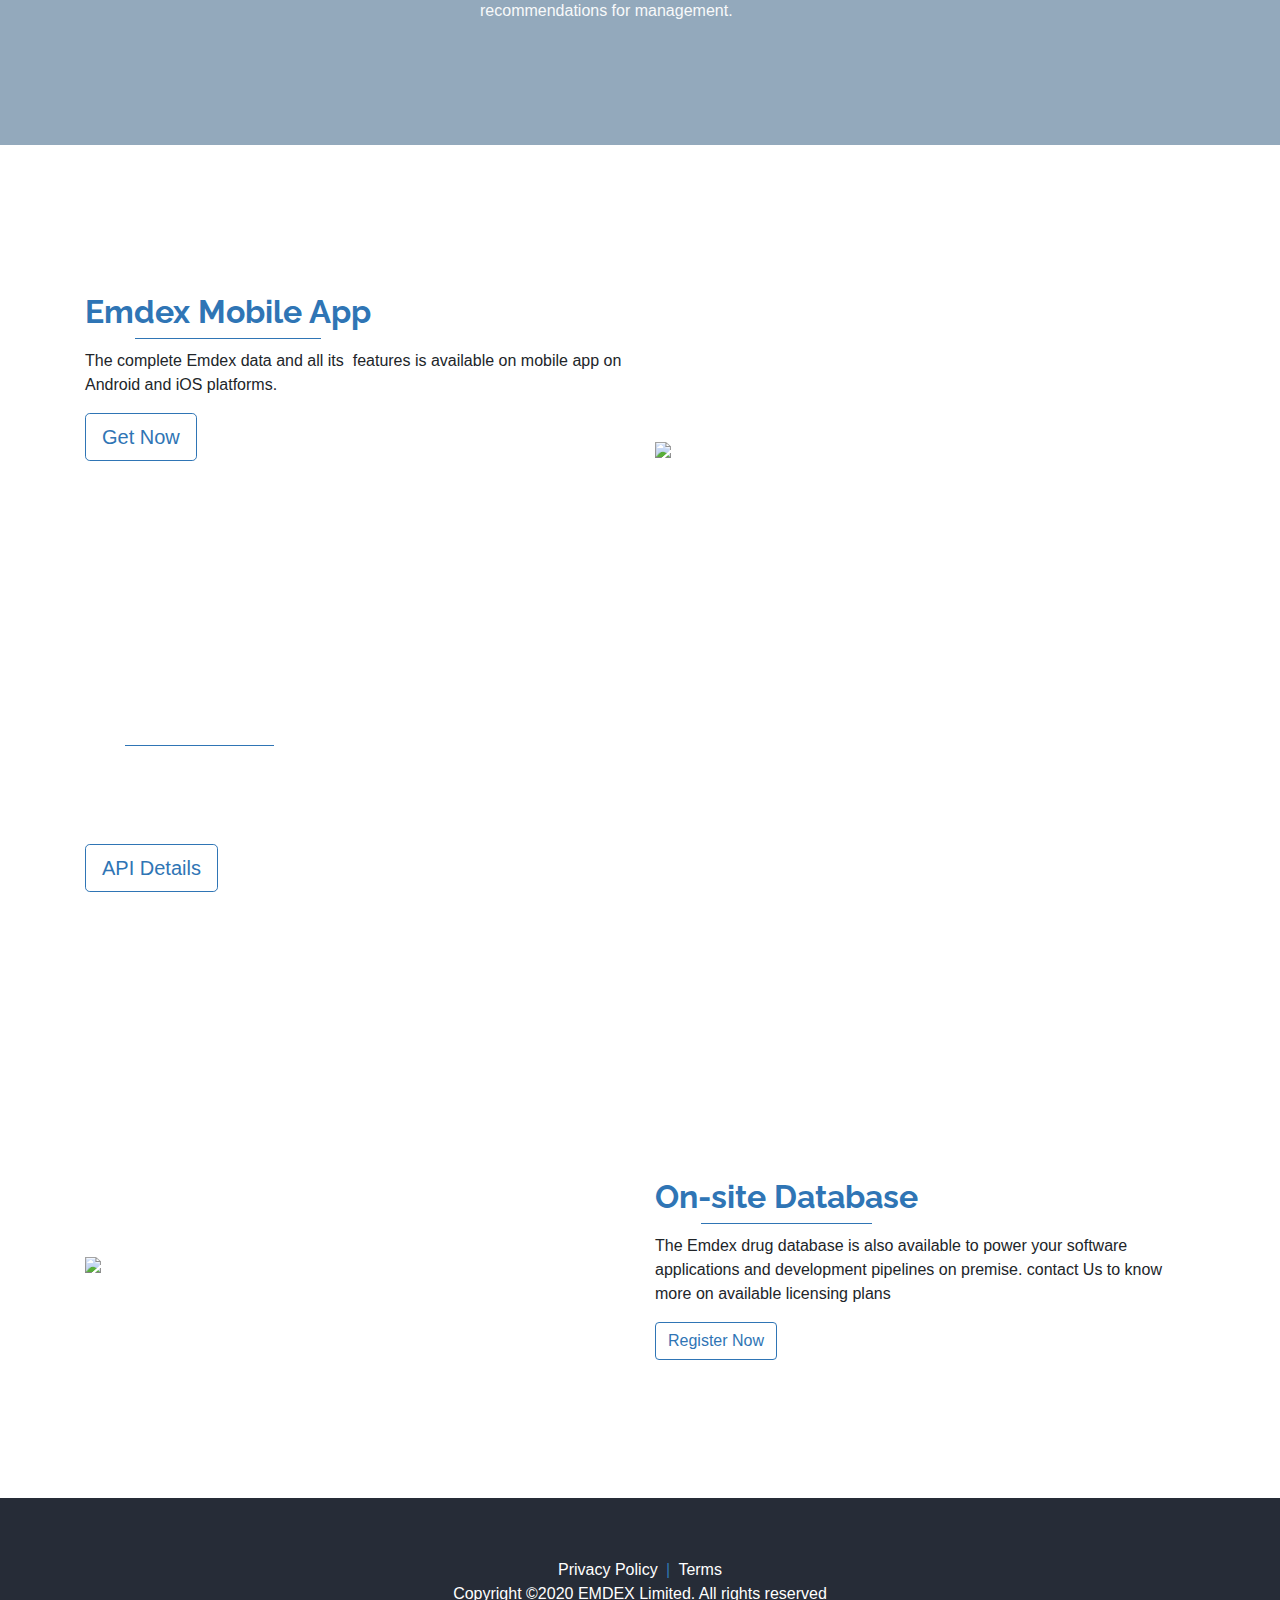
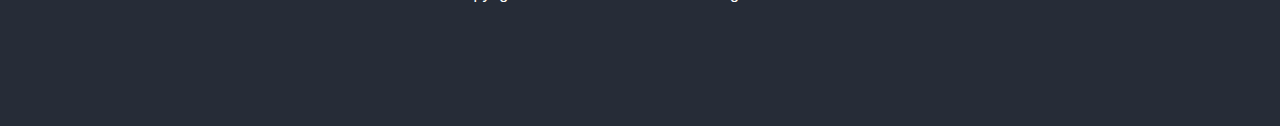
==== commit 83f6c598: "color now uniform" ====
--- a/index.html
+++ b/index.html
@@ -22,7 +22,9 @@
     <link rel="stylesheet" href="style.css">
     <link rel="stylesheet" href="https://cdn.lineicons.com/2.0/LineIcons.css">
     <style>
-
+        .logo{
+            background-size: 100% 100%;
+        }
     </style>
 </head>
 
@@ -30,7 +32,7 @@
     <nav class="navbar navbar-light navbar-expand-lg">
         <div class="container">
             <a class="navbar-brand" href="#">
-                <img src="https://emdexonline.com/wp-content/uploads/2017/12/logo-1.png" width="146" height="50" />
+                <img class="logo" src="/assets/img/Emdex API Logo_grey-01 - Copy.png"/>
             </a>
             <button class="btn navbar-toggler border-0 show-mobile-navig" type="button">
                 <span class="sr-only">Toggle navigation</span>
@@ -54,10 +56,10 @@
                         </div>
                     </li>
                     <li class="nav-item header-nav" role="presentation">
-                        <a class="nav-link" href="/search">Drug List Search</a>
+                        <a class="nav-link" href="/search.html">Drug List Search</a>
                     </li>
                     <li class="nav-item header-nav" role="presentation">
-                        <a class="nav-link" href="/search">Contact Us</a>
+                        <a class="nav-link" href="#">Contact Us</a>
                     </li>
                 </ul>
             </div>
@@ -159,10 +161,10 @@
                 </p>
             </div>
         </section>
-        <section class="text-white page-section py-5" id="features" style="background-color:#9ba4ac;">
+        <section class="text-white page-section py-5" id="features" style="background-color:#6584a0b3;">
             <div class="container">
                 <div class="text-center">
-                    <h1 class="text-primary">Features</h1>
+                    <h1 class="blue-header">Features</h1>
                 </div>
 
                 <div class="row mb-3">
